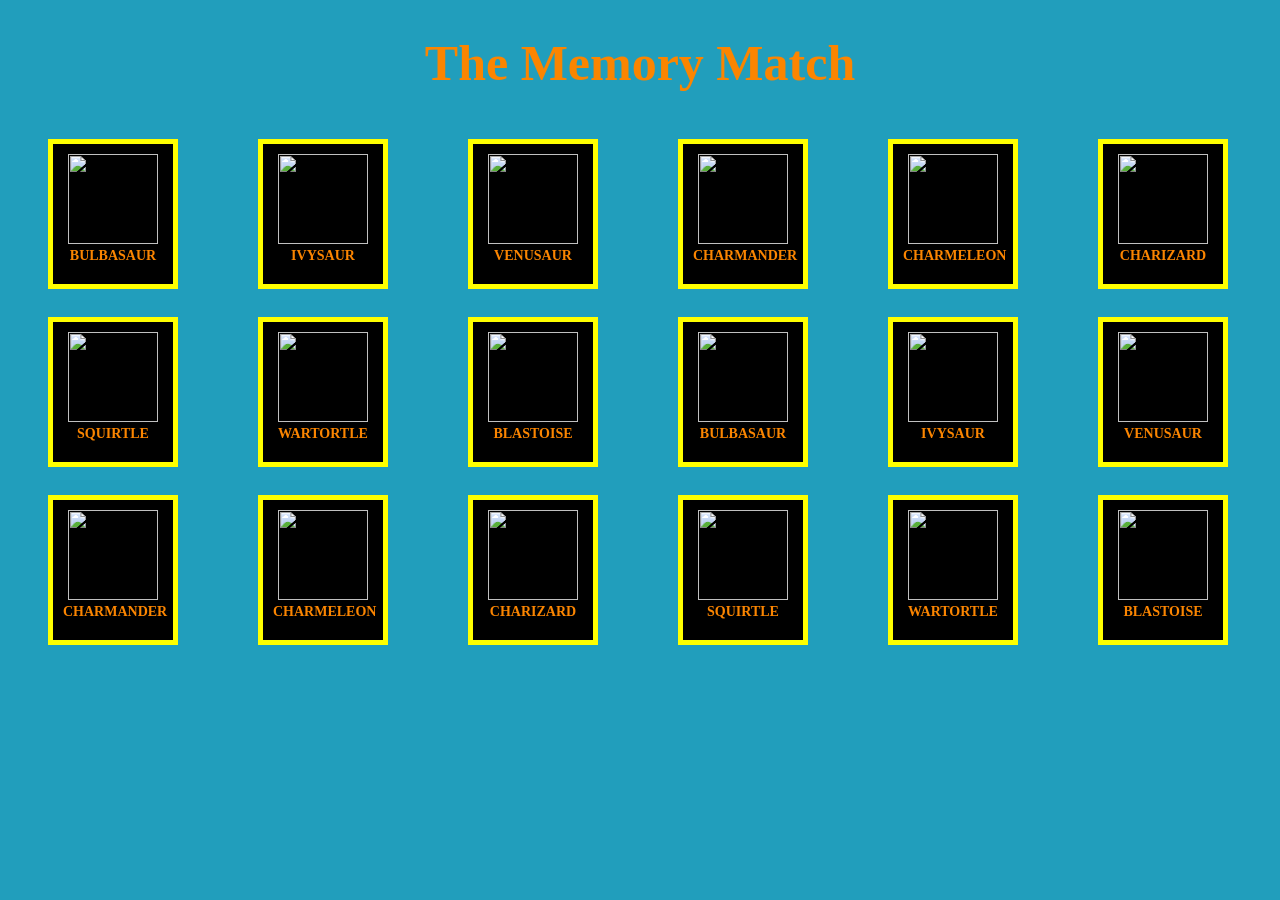
==== src/index.html @ 60aa9083 "primeras imagenes en interfaz" ====
<!DOCTYPE html>
<html>
  <head>
    <meta charset="utf-8">
    <title>Memory Match</title>
    <link rel="stylesheet" href="style.css" />
  </head>
  <body>
    <header>
      <h1> The Memory Match </h1>
    </header>
    <div id="root" class="cardbox"></div>
    <script src="main.js" type="module"></script>
  </body>
</html>
---- src/style.css ----
html{
    margin: 0%;
    padding: 0%;
}

body {
    background-color: #219EBC;
    align-items: center;
    text-align: center;
}

h1 {
    color: #fb8500;
    font-size: 50px;
}

.cardbox div {
    display: flex;
    flex-wrap: wrap;
    position: relative;
    
}

figure {
    background-color: black;
    width: 100px;
    height: 120px;
    color: #fb8500;
    font-size: 14px;
    font-weight: bold;
    text-transform: uppercase;
    padding: 10px;
    border-style: solid;
    border-color: yellow;
    border-width: 5px;    

}

img {
    width: 90px;
    height: 90px;
    
}
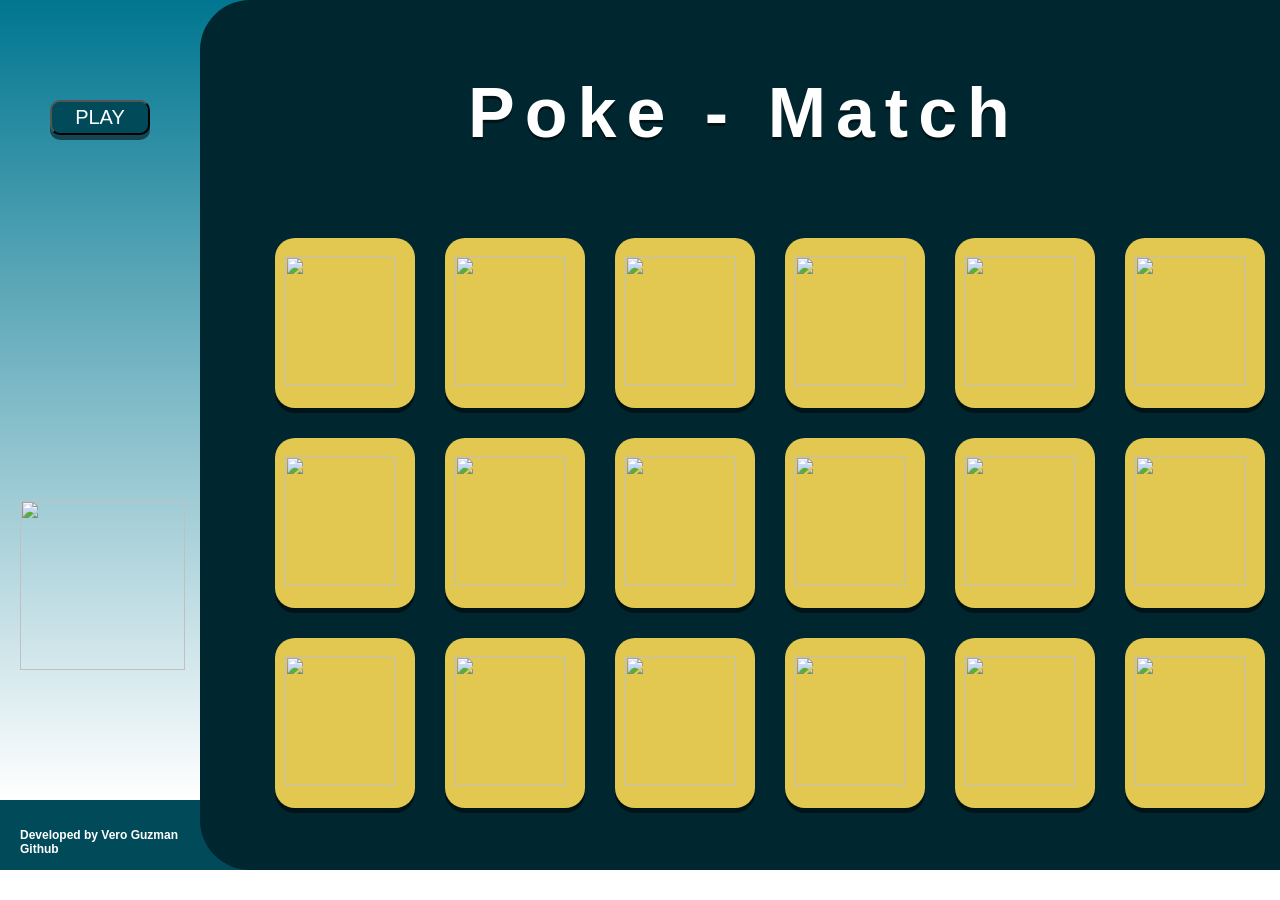
==== commit 97bbab80: "Se agrega la imagen de bulbasur y se modifica el estilo" ====
--- a/src/index.html
+++ b/src/index.html
@@ -2,14 +2,31 @@
 <html>
   <head>
     <meta charset="utf-8">
+    <meta name="viewport" content="width=device-width, initial-scale=1.0">
+    
     <title>Memory Match</title>
     <link rel="stylesheet" href="style.css" />
   </head>
   <body>
-    <header>
-      <h1> The Memory Match </h1>
-    </header>
-    <div id="root" class="cardbox"></div>
+    <section class="menu">
+      <img src="img/bulbasaur.png/">
+      <button id="play"> PLAY </button><br>
+      <!--<button>LEVEL</button><br>
+      <button>CARDS</button>-->
+      
+      <footer>
+        <h6> Developed by Vero Guzman <br> Github </h6>
+      </footer>
+    </section>
+    <section class="fondo">
+      <header>
+        <p> Poke - Match </p>
+      </header>
+      <div id="front" class="cardboxf"></div>
+      <div id="back" class="cardboxb"></div>
+
+    </section>
+   
     <script src="main.js" type="module"></script>
   </body>
 </html>
--- a/src/style.css
+++ b/src/style.css
@@ -1,43 +1,112 @@
-html{
-    margin: 0%;
-    padding: 0%;
-}
-
 body {
-    background-color: #219EBC;
-    align-items: center;
-    text-align: center;
-}
-
-h1 {
-    color: #fb8500;
-    font-size: 50px;
-}
-
-.cardbox div {
-    display: flex;
-    flex-wrap: wrap;
-    position: relative;
+    margin: 0;
+    font-family: Arial; 
     
 }
 
-figure {
-    background-color: black;
+.menu {
+    background:linear-gradient(180deg, #007690 0%, rgba(255, 255, 255, 0) 100%);
+    position: absolute;
+    width: 300px;
+    height: 800px;
+    left: 0px;
+    top: 0px;
+
+    
+}
+.menu button {
     width: 100px;
-    height: 120px;
-    color: #fb8500;
-    font-size: 14px;
-    font-weight: bold;
-    text-transform: uppercase;
-    padding: 10px;
-    border-style: solid;
-    border-color: yellow;
-    border-width: 5px;    
+    height: 35px;
+    margin-top: 100px;
+    margin-left: 50px;
+    background-color: #004A5A;
+    font-size: 20px;
+    color: #ffffff;
+    border-radius: 10px;
+    box-shadow: 0px 5px #00000080;
+}
+.menu img {
+    width: 165px;
+    height: 170px;
+    left: 20px;
+    top: 500px;
+    position: absolute;
+
 
 }
+.menu footer{
+    position: absolute;
+    background-color: #004A5A;
+    width: 300px;
+    height: 70px;
+    left: 0px;
+    top: 100%;
+    
+}
+.menu footer h6 {
+    font-size: 12px;
+    color: #ffffff;
+    margin-left: 20px;
+}
 
-img {
-    width: 90px;
-    height: 90px;
+.fondo {
+    position: absolute;
+    margin-left: 200px;
+    background-color: #00272f ;
     
+    width: 85%;
+    height: 870px;
+    border-top-left-radius: 50px;
+    border-bottom-left-radius: 50px;
+    align-content: center;
+    
+}
+.fondo p {
+    margin-top: 25px;
+    text-align: center;
+    font-size: 70px;
+    color:  #ffffff;
+    border: 2px;
+    border-color: #F06868;
+    text-shadow: 0px 3px #00000080;
+    font-weight: bold;
+    letter-spacing: 10px;
+}    
+.fondo div{
+    align-items: center;
+    margin-left: 30px;
+}
+.cardboxb figure {
+    float: left;
+    background-color: #E2C851;
+    width: 120px;
+    height: 150px;
+    margin: 15px;
+    border-radius: 20px;
+    padding: 10px;
+    align-content: center;
+    box-shadow: 0px 5px #00000080;
+    
+}
+.cardboxb img {
+    width: 110px;
+    height: 130px;
+}
+.cardboxf figure {
+    background-repeat: repeat;
+    float: left;
+    background-color: #E2C851;
+    width: 120px;
+    height: 150px;
+    margin: 15px;
+    border-radius: 20px;
+    padding: 10px;
+    align-content: center;
+    box-shadow: 0px 5px #00000080;
+    
+}
+.cardboxf img {
+    background-repeat: repeat;
+    width: 110px;
+    height: 130px;
 }
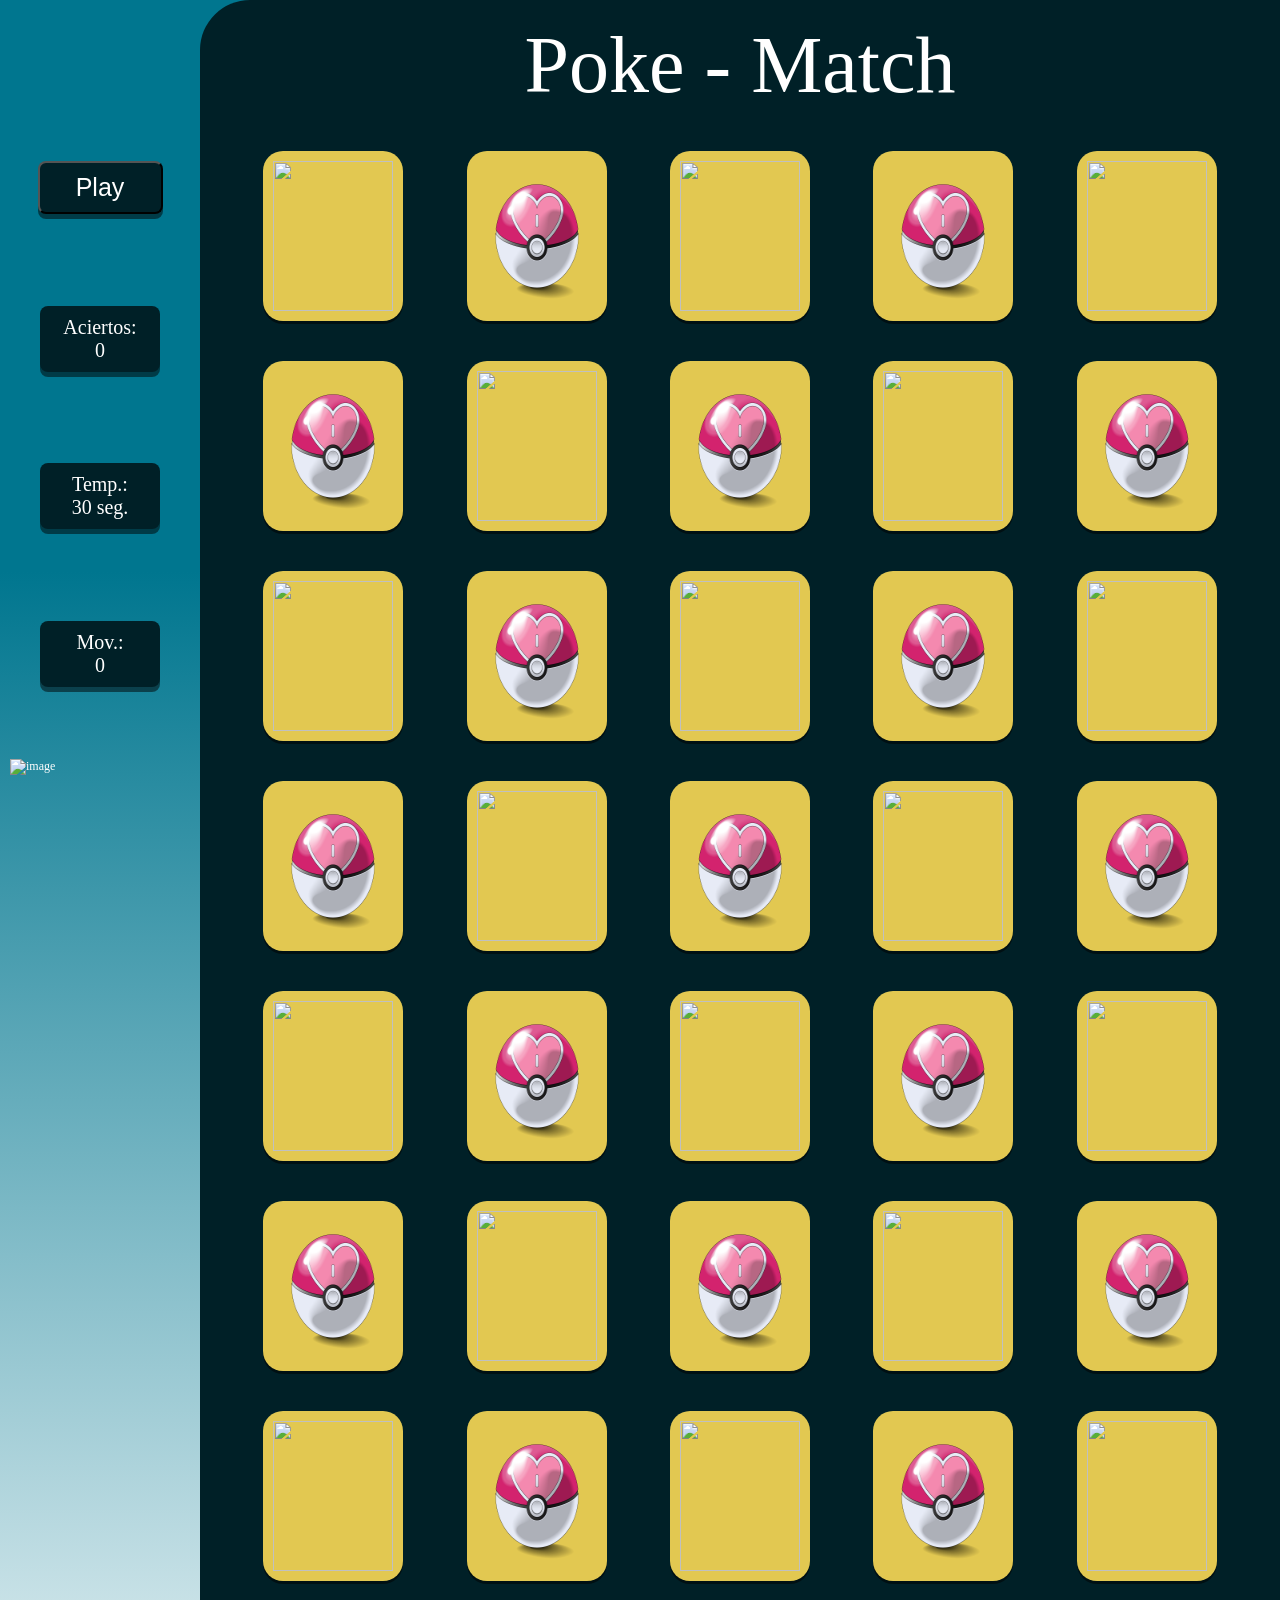
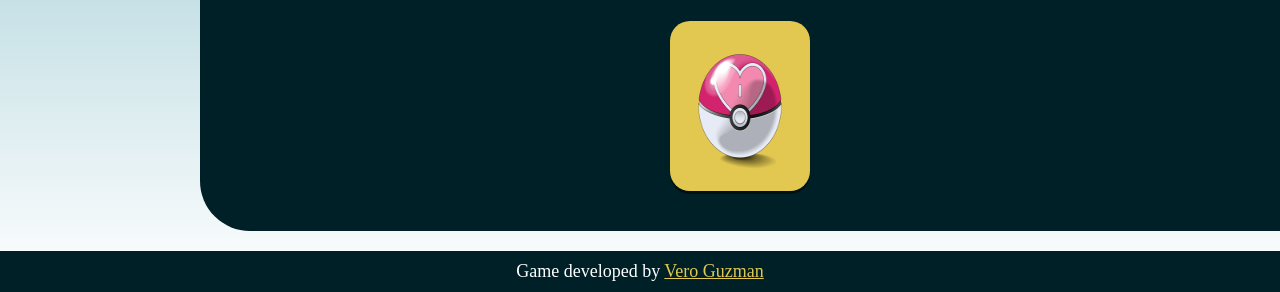
==== commit 2624e5be: "Se han modificado las media queries a 4 medidas de dispositivos iniciado el diseño por mobile first" ====
--- a/src/index.html
+++ b/src/index.html
@@ -1,32 +1,32 @@
 <!DOCTYPE html>
 <html>
-  <head>
-    <meta charset="utf-8">
-    <meta name="viewport" content="width=device-width, initial-scale=1.0">
-    
-    <title>Memory Match</title>
-    <link rel="stylesheet" href="style.css" />
-  </head>
-  <body>
+
+<head>
+  <meta charset="utf-8">
+  <meta name="viewport" content="width=device-width, initial-scale=1.0">
+  <title>Memory Match</title>
+  <link rel="stylesheet" href="style.css" />
+</head>
+
+<body>
+  <main>
+    <header class="title"> Poke - Match </header>
     <section class="menu">
-      <img src="img/bulbasaur.png/">
-      <button id="play"> PLAY </button><br>
-      <!--<button>LEVEL</button><br>
-      <button>CARDS</button>-->
-      
-      <footer>
-        <h6> Developed by Vero Guzman <br> Github </h6>
-      </footer>
+      <button id="play"> Play </button>
+      <p id="aciertos">Aciertos: <br>0</p>
+      <p id="estaditicas">Temp.: <br>30 seg.</p>
+      <p id="movimientos">Mov.: <br>0</p>
+      <img src="img/bulbasaur.png/" alt="image">
     </section>
-    <section class="fondo">
-      <header>
-        <p> Poke - Match </p>
-      </header>
-      <div id="front" class="cardboxf"></div>
-      <div id="back" class="cardboxb"></div>
+    <section class="containCard">
+      <div id="card"> <p>Poke - Match</p> </div>
+    </section>
+    <section class="decor">
+      <img src="img/bulbasaur.png/" alt="image">
+    </section>
+    <footer>Game developed by <a href="https://github.com/veroguzrob">Vero Guzman</a></footer>
+    <script src="main.js" type="module"></script>
+  </main>
+</body>
 
-    </section>
-   
-    <script src="main.js" type="module"></script>
-  </body>
-</html>
+</html>
--- a/src/style.css
+++ b/src/style.css
@@ -1,112 +1,364 @@
+/*diseño mobile (max-width: 480px)*/
 body {
+    background: linear-gradient(180deg, #00768F 30.21%, #FFFFFF 100%);
+    background-repeat: no-repeat;
     margin: 0;
-    font-family: Arial; 
-    
+    font-family: 'Franklin Gothic';
+}
+
+header {
+    padding: 10px;
+    font-size: 35px;
+    color: #fff;
+    font-weight: bold;
+    text-align: center;
+    text-shadow: 0 5px 5px #00000080;
+    letter-spacing: 3px;
 }
 
 .menu {
-    background:linear-gradient(180deg, #007690 0%, rgba(255, 255, 255, 0) 100%);
-    position: absolute;
-    width: 300px;
-    height: 800px;
-    left: 0px;
-    top: 0px;
-
-    
-}
+    font-size: 12px;
+    color: #fff;
+    display: flex;
+    align-items: center;
+    justify-content: space-around;
+}
+
 .menu button {
-    width: 100px;
-    height: 35px;
-    margin-top: 100px;
-    margin-left: 50px;
-    background-color: #004A5A;
-    font-size: 20px;
-    color: #ffffff;
-    border-radius: 10px;
-    box-shadow: 0px 5px #00000080;
-}
+    background-color: #002027;
+    width: 78px;
+    padding: 10px;
+    border-radius: 5px;
+    box-shadow: 0 2px 2px #00000080;
+    color: #fff;
+}
+
+.menu p {
+    background-color: #002027;
+    width: 70px;
+    padding: 8px;
+    border-radius: 5px;
+    box-shadow: 0 2px 2px #00000080;
+    text-align: center;
+}
+
 .menu img {
-    width: 165px;
-    height: 170px;
-    left: 20px;
-    top: 500px;
-    position: absolute;
-
-
-}
-.menu footer{
-    position: absolute;
-    background-color: #004A5A;
-    width: 300px;
-    height: 70px;
-    left: 0px;
-    top: 100%;
-    
-}
-.menu footer h6 {
-    font-size: 12px;
-    color: #ffffff;
-    margin-left: 20px;
-}
-
-.fondo {
-    position: absolute;
-    margin-left: 200px;
-    background-color: #00272f ;
-    
-    width: 85%;
-    height: 870px;
-    border-top-left-radius: 50px;
-    border-bottom-left-radius: 50px;
-    align-content: center;
-    
-}
-.fondo p {
-    margin-top: 25px;
-    text-align: center;
-    font-size: 70px;
-    color:  #ffffff;
-    border: 2px;
-    border-color: #F06868;
-    text-shadow: 0px 3px #00000080;
-    font-weight: bold;
-    letter-spacing: 10px;
-}    
-.fondo div{
-    align-items: center;
-    margin-left: 30px;
-}
-.cardboxb figure {
-    float: left;
-    background-color: #E2C851;
-    width: 120px;
-    height: 150px;
-    margin: 15px;
+    width: 0.1px;
+    height: 0.1px;
+}
+
+.containCard div {
+    display: flex;
+    flex-wrap: wrap;
+    justify-content: space-evenly;
+}
+
+.containCard div p {
+    font-size: 1px;
+    color: transparent;
+}
+
+.containCard figure {
+    background: #E2C851;
+    width: 60px;
+    height: 80px;
+    margin: 10px;
     border-radius: 20px;
     padding: 10px;
-    align-content: center;
-    box-shadow: 0px 5px #00000080;
-    
-}
-.cardboxb img {
-    width: 110px;
-    height: 130px;
-}
-.cardboxf figure {
-    background-repeat: repeat;
-    float: left;
-    background-color: #E2C851;
-    width: 120px;
-    height: 150px;
-    margin: 15px;
-    border-radius: 20px;
-    padding: 10px;
-    align-content: center;
-    box-shadow: 0px 5px #00000080;
-    
-}
-.cardboxf img {
-    background-repeat: repeat;
-    width: 110px;
-    height: 130px;
+    box-shadow: 0px 3px #00000080;
+    position: relative;
+}
+
+.containCard img {
+    position: absolute;
+    width: 60px;
+    height: 80px;
+}
+
+.decor {
+    text-align: center;
+}
+
+.decor img {
+    margin-top: 20px;
+    width: 100px;
+    height: 100px;
+}
+
+footer {
+    margin-top: 20px;
+    background: #002027;
+    padding: 5px;
+    text-align: center;
+    font-size: 10px;
+    color: #ffffff;
+}
+
+a {
+    color: #E2C851;
+}
+
+@media screen and (min-width: 481px) and (max-width: 766px) {
+    header {
+        display: none;
+    }
+
+    .menu {
+        position: absolute;
+        margin-top: 100px;
+        width: 120px;
+        height: 100%;
+        align-items: center;
+        display: flex;
+        justify-content: space-around;
+        flex-direction: column;
+    }
+
+    .menu button {
+        width: 80px;
+        padding: 8px;
+        font-size: 15px;
+        margin-top: 80px;
+        margin-bottom: 50px;
+        border-radius: 8px;
+        box-shadow: 0px 5px #00000080;
+    }
+
+    .menu p {
+        width: 60px;
+        padding: 7px;
+        font-size: 15px;
+    }
+
+    .menu img {
+        margin-top: 80px;
+        width: 100px;
+        height: 100px;
+    }
+
+    .containCard {
+        margin-left: 120px;
+        border-top-left-radius: 30px;
+        border-bottom-left-radius: 30px;
+        background: #002027;
+        padding: 10px;
+    }
+
+    .containCard div p {
+        font-size: 40px;
+        color: #fff;
+        margin: 0 0 15px 0;
+    }
+
+    .containCard figure {
+        background: #E2C851;
+        width: 70px;
+        height: 100px;
+        margin: 15px;
+        border-radius: 20px;
+        padding: 10px;
+        box-shadow: 0px 3px #00000080;
+        position: relative;
+    }
+
+    .containCard img {
+        position: absolute;
+        width: 70px;
+        height: 100px;
+    }
+
+    .decor {
+        display: none;
+    }
+
+    footer {
+        background: #002027;
+        padding: 10px;
+        text-align: center;
+        font-size: 15px;
+        color: #ffffff;
+    }
+
+    a {
+        color: #E2C851;
+    }
+}
+
+
+@media screen and (min-width: 767px) and (max-width: 949px) {
+    header {
+        display: none;
+    }
+
+    .menu {
+        position: absolute;
+        margin-top: 100px;
+        width: 150px;
+        height: 100%;
+        align-items: center;
+        display: flex;
+        justify-content: space-around;
+        flex-direction: column;
+    }
+
+    .menu button {
+        width: 100px;
+        padding: 10px;
+        font-size: 20px;
+        margin-top: 150px;
+        margin-bottom: 50px;
+        border-radius: 8px;
+        box-shadow: 0px 5px #00000080;
+    }
+
+    .menu p {
+        width: 80px;
+        padding: 10px;
+        font-size: 18px;
+        border-radius: 8px;
+        box-shadow: 0px 5px #00000080;
+        margin-bottom: 50px;
+    }
+
+    .menu img {
+        margin-top: 80px;
+        width: 150px;
+        height: 150px;
+    }
+
+    .containCard {
+        margin-left: 150px;
+        border-top-left-radius: 50px;
+        border-bottom-left-radius: 50px;
+        background: #002027;
+        padding: 20px;
+    }
+
+    .containCard div p {
+        font-size: 60px;
+        color: #fff;
+        margin: 0 0 15px 0;
+    }
+
+    .containCard figure {
+        background: #E2C851;
+        width: 90px;
+        height: 120px;
+        border-radius: 20px;
+        margin: 15px;
+        padding: 10px;
+        box-shadow: 0px 3px #00000080;
+        position: relative;
+    }
+
+    .containCard img {
+        position: absolute;
+        width: 90px;
+        height: 120px;
+    }
+
+    .decor {
+        display: none;
+    }
+
+    footer {
+        background: #002027;
+        padding: 10px;
+        text-align: center;
+        font-size: 15px;
+        color: #ffffff;
+    }
+
+    a {
+        color: #E2C851;
+    }
+}
+
+@media screen and (min-width: 950px) {
+    header {
+        display: none;
+    }
+
+    .menu {
+        position: absolute;
+        margin-top: 50px;
+        width: 200px;
+        height: 100%;
+        align-items: center;
+        display: flex;
+        justify-content: space-around;
+        flex-direction: column;
+    }
+
+    .menu button {
+        width: 125px;
+        padding: 10px;
+        font-size: 25px;
+        margin-top: 100px;
+        margin-bottom: 50px;
+        border-radius: 8px;
+        box-shadow: 0px 5px #00000080;
+    }
+
+    .menu p {
+        width: 100px;
+        padding: 10px;
+        font-size: 20px;
+        border-radius: 8px;
+        box-shadow: 0px 5px #00000080;
+        margin-bottom: 50px;
+    }
+
+    .menu img {
+
+        width: 180px;
+        height: 180px;
+    }
+
+    .containCard {
+        margin-left: 200px;
+        border-top-left-radius: 50px;
+        border-bottom-left-radius: 50px;
+        background: #002027;
+        padding: 20px;
+    }
+
+    .containCard div p {
+        font-size: 80px;
+        color: #fff;
+        margin: 0 0 20px 0;
+    }
+
+    .containCard figure {
+        background: #E2C851;
+        width: 120px;
+        height: 150px;
+        border-radius: 20px;
+        margin: 20px;
+        padding: 10px;
+        box-shadow: 0px 3px #00000080;
+        position: relative;
+    }
+
+    .containCard img {
+        position: absolute;
+        width: 120px;
+        height: 150px;
+    }
+
+    .decor {
+        display: none;
+    }
+
+    footer {
+        background: #002027;
+        padding: 10px;
+        text-align: center;
+        font-size: 18px;
+        color: #ffffff;
+    }
+
+    a {
+        color: #E2C851;
+    }
 }
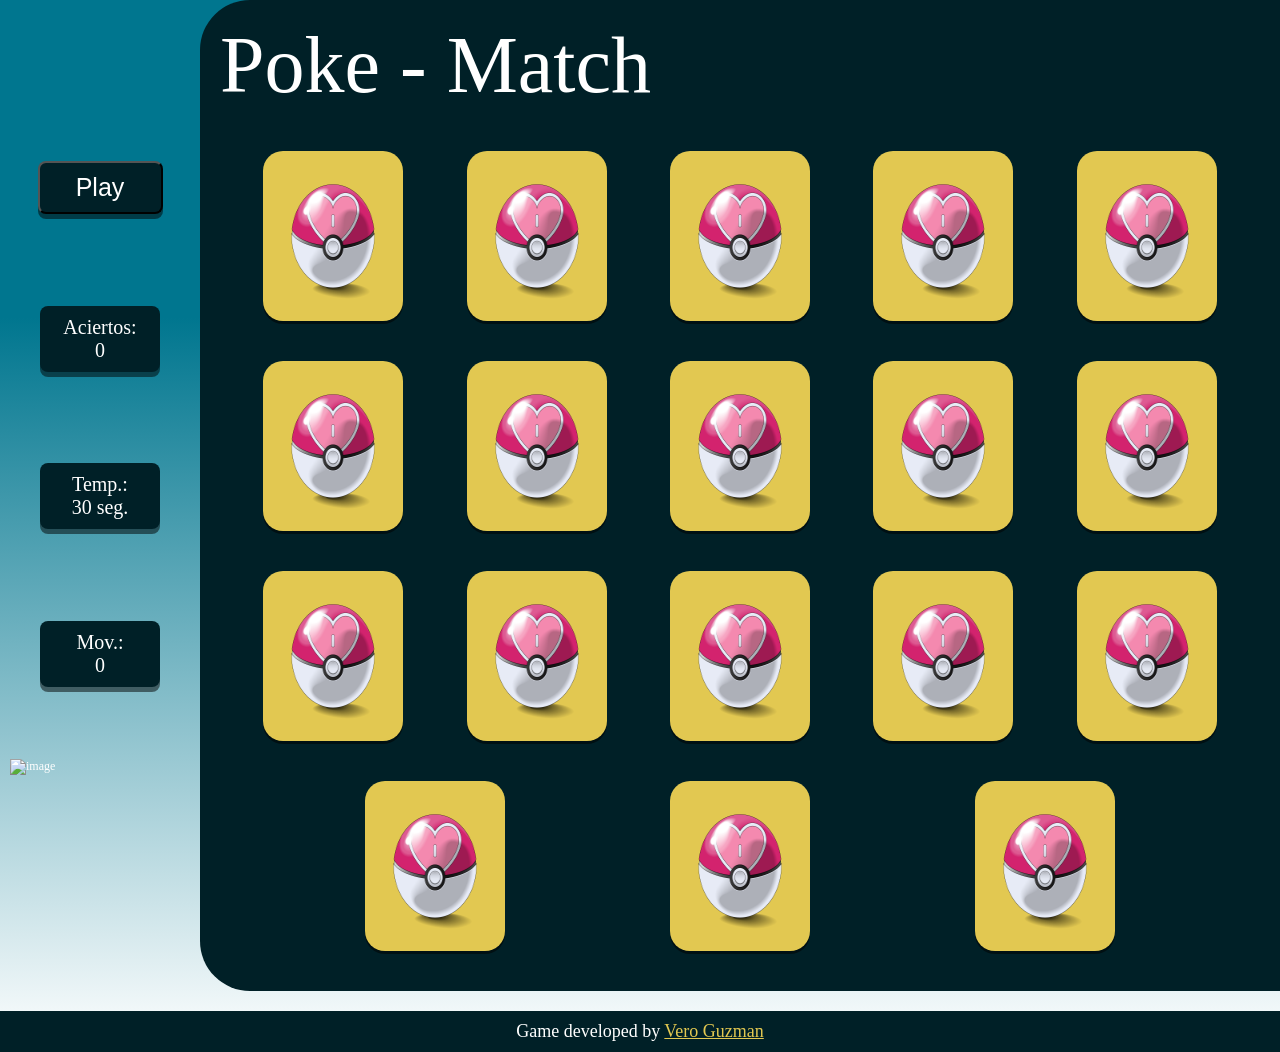
==== commit aae5bd05: "Por fin se oculta el Pokemon" ====
--- a/src/index.html
+++ b/src/index.html
@@ -19,7 +19,9 @@
       <img src="img/bulbasaur.png/" alt="image">
     </section>
     <section class="containCard">
-      <div id="card"> <p>Poke - Match</p> </div>
+      <p>Poke - Match</p>
+      <div id="front" class="front"></div>
+      <div id="back" class="back"></div>
     </section>
     <section class="decor">
       <img src="img/bulbasaur.png/" alt="image">
--- a/src/style.css
+++ b/src/style.css
@@ -47,15 +47,19 @@
     height: 0.1px;
 }
 
-.containCard div {
+.containCard {
+    
+}
+
+.containCard p {
+    font-size: 1px;
+    color: transparent;
+}
+
+.containCard div{
     display: flex;
     flex-wrap: wrap;
     justify-content: space-evenly;
-}
-
-.containCard div p {
-    font-size: 1px;
-    color: transparent;
 }
 
 .containCard figure {
@@ -98,6 +102,10 @@
     color: #E2C851;
 }
 
+.show_hidden {
+    display: none;
+}
+
 @media screen and (min-width: 481px) and (max-width: 766px) {
     header {
         display: none;
@@ -144,7 +152,7 @@
         padding: 10px;
     }
 
-    .containCard div p {
+    .containCard p {
         font-size: 40px;
         color: #fff;
         margin: 0 0 15px 0;
@@ -234,7 +242,7 @@
         padding: 20px;
     }
 
-    .containCard div p {
+    .containCard p {
         font-size: 60px;
         color: #fff;
         margin: 0 0 15px 0;
@@ -323,7 +331,7 @@
         padding: 20px;
     }
 
-    .containCard div p {
+    .containCard p {
         font-size: 80px;
         color: #fff;
         margin: 0 0 20px 0;
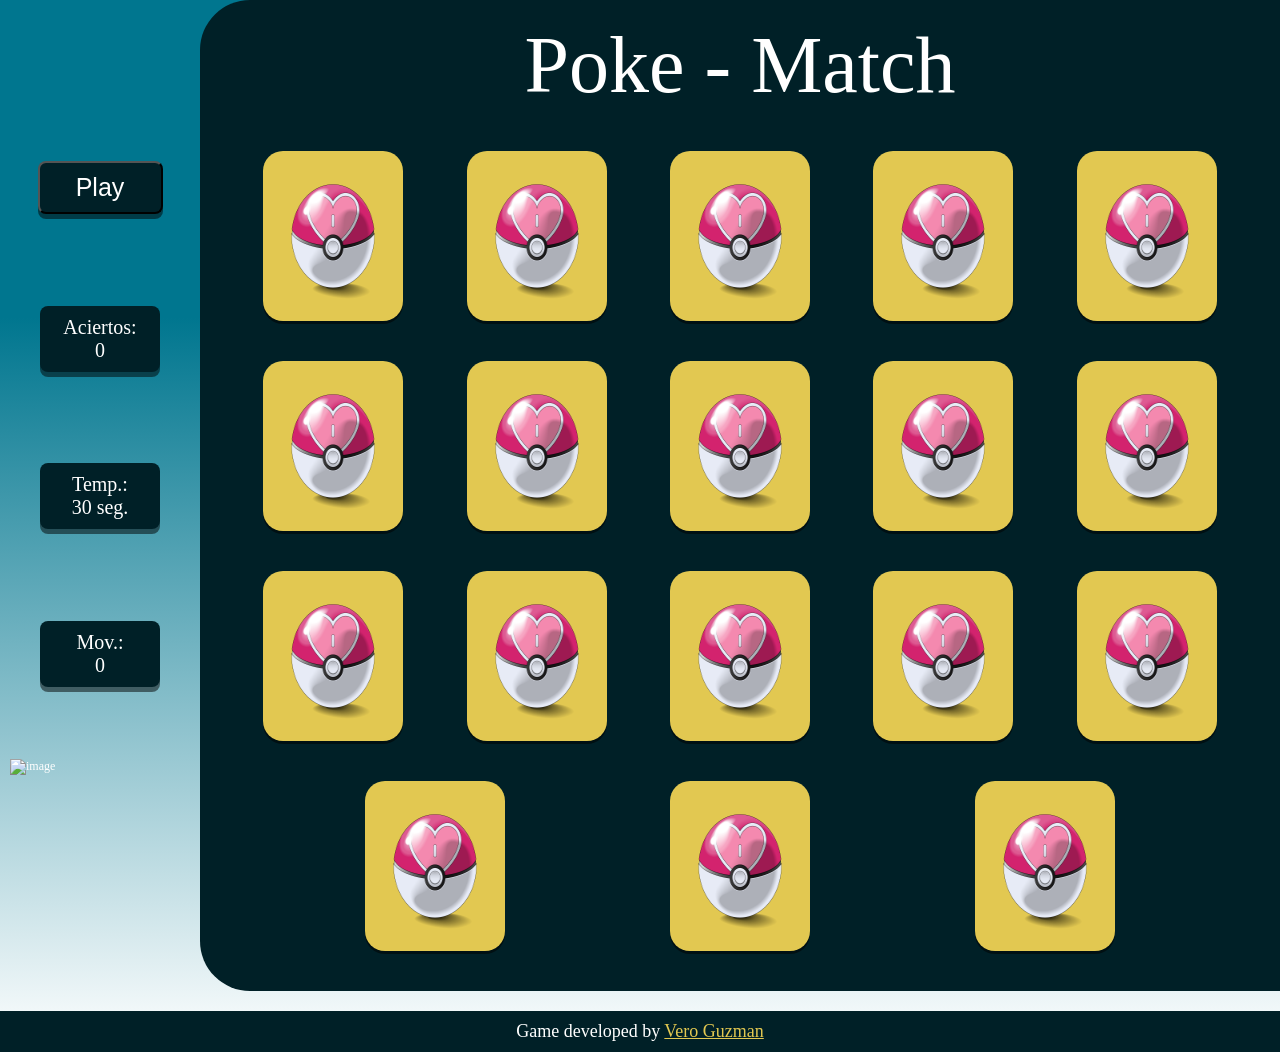
==== commit 19eac7b1: "Se esta iniciando la funcionalidad de mostrar y esconder" ====
--- a/src/index.html
+++ b/src/index.html
@@ -12,7 +12,7 @@
   <main>
     <header class="title"> Poke - Match </header>
     <section class="menu">
-      <button id="play"> Play </button>
+      <button type="reset" id="play"> Play </button>
       <p id="aciertos">Aciertos: <br>0</p>
       <p id="estaditicas">Temp.: <br>30 seg.</p>
       <p id="movimientos">Mov.: <br>0</p>
@@ -20,8 +20,7 @@
     </section>
     <section class="containCard">
       <p>Poke - Match</p>
-      <div id="front" class="front"></div>
-      <div id="back" class="back"></div>
+     <div id="cards" class="back"></div>
     </section>
     <section class="decor">
       <img src="img/bulbasaur.png/" alt="image">
--- a/src/style.css
+++ b/src/style.css
@@ -5,7 +5,6 @@
     margin: 0;
     font-family: 'Franklin Gothic';
 }
-
 header {
     padding: 10px;
     font-size: 35px;
@@ -15,7 +14,6 @@
     text-shadow: 0 5px 5px #00000080;
     letter-spacing: 3px;
 }
-
 .menu {
     font-size: 12px;
     color: #fff;
@@ -23,7 +21,6 @@
     align-items: center;
     justify-content: space-around;
 }
-
 .menu button {
     background-color: #002027;
     width: 78px;
@@ -32,7 +29,6 @@
     box-shadow: 0 2px 2px #00000080;
     color: #fff;
 }
-
 .menu p {
     background-color: #002027;
     width: 70px;
@@ -41,27 +37,19 @@
     box-shadow: 0 2px 2px #00000080;
     text-align: center;
 }
-
 .menu img {
     width: 0.1px;
     height: 0.1px;
 }
-
-.containCard {
-    
-}
-
 .containCard p {
     font-size: 1px;
     color: transparent;
 }
-
 .containCard div{
     display: flex;
     flex-wrap: wrap;
     justify-content: space-evenly;
 }
-
 .containCard figure {
     background: #E2C851;
     width: 60px;
@@ -72,38 +60,35 @@
     box-shadow: 0px 3px #00000080;
     position: relative;
 }
-
 .containCard img {
     position: absolute;
     width: 60px;
     height: 80px;
 }
-
 .decor {
     text-align: center;
 }
-
 .decor img {
     margin-top: 20px;
     width: 100px;
     height: 100px;
 }
-
 footer {
     margin-top: 20px;
     background: #002027;
-    padding: 5px;
+    padding: 10px;
     text-align: center;
     font-size: 10px;
     color: #ffffff;
 }
-
 a {
     color: #E2C851;
 }
-
-.show_hidden {
-    display: none;
+.show{
+    visibility: visible;
+}
+.hidden {
+    visibility: hidden;
 }
 
 @media screen and (min-width: 481px) and (max-width: 766px) {
@@ -156,6 +141,7 @@
         font-size: 40px;
         color: #fff;
         margin: 0 0 15px 0;
+        text-align: center;
     }
 
     .containCard figure {
@@ -180,19 +166,9 @@
     }
 
     footer {
-        background: #002027;
-        padding: 10px;
-        text-align: center;
-        font-size: 15px;
-        color: #ffffff;
-    }
-
-    a {
-        color: #E2C851;
-    }
-}
-
-
+        font-size: 13px;
+    }
+}
 @media screen and (min-width: 767px) and (max-width: 949px) {
     header {
         display: none;
@@ -246,6 +222,7 @@
         font-size: 60px;
         color: #fff;
         margin: 0 0 15px 0;
+        text-align: center;
     }
 
     .containCard figure {
@@ -270,18 +247,9 @@
     }
 
     footer {
-        background: #002027;
-        padding: 10px;
-        text-align: center;
         font-size: 15px;
-        color: #ffffff;
-    }
-
-    a {
-        color: #E2C851;
-    }
-}
-
+    }
+}
 @media screen and (min-width: 950px) {
     header {
         display: none;
@@ -335,6 +303,7 @@
         font-size: 80px;
         color: #fff;
         margin: 0 0 20px 0;
+        text-align: center;
     }
 
     .containCard figure {
@@ -359,14 +328,9 @@
     }
 
     footer {
-        background: #002027;
-        padding: 10px;
-        text-align: center;
+        padding: 10px;
         font-size: 18px;
-        color: #ffffff;
-    }
-
-    a {
-        color: #E2C851;
-    }
-}+    }
+
+}
+
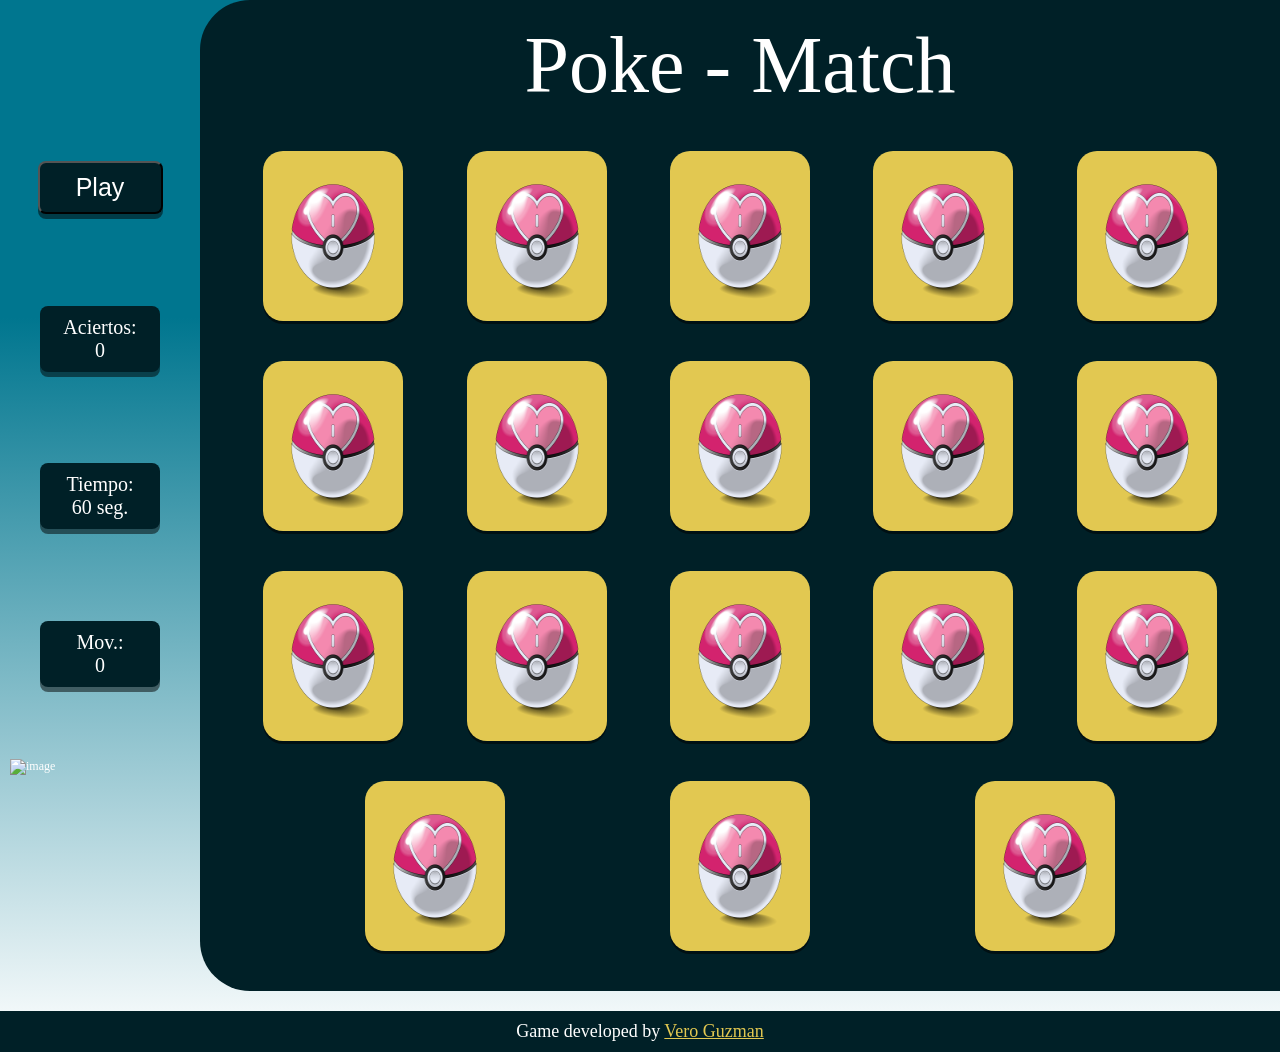
==== commit 6fee401c: "Se han agregados las estadisticas de movimientos, tiempo y aciertos" ====
--- a/src/index.html
+++ b/src/index.html
@@ -14,7 +14,7 @@
     <section class="menu">
       <button type="reset" id="play"> Play </button>
       <p id="aciertos">Aciertos: <br>0</p>
-      <p id="estaditicas">Temp.: <br>30 seg.</p>
+      <p id="tiempo">Tiempo: <br>60 seg.</p>
       <p id="movimientos">Mov.: <br>0</p>
       <img src="img/bulbasaur.png/" alt="image">
     </section>
--- a/src/style.css
+++ b/src/style.css
@@ -46,6 +46,8 @@
     color: transparent;
 }
 .containCard div{
+    position: relative;
+
     display: flex;
     flex-wrap: wrap;
     justify-content: space-evenly;
@@ -58,13 +60,16 @@
     border-radius: 20px;
     padding: 10px;
     box-shadow: 0px 3px #00000080;
-    position: relative;
 }
 .containCard img {
     position: absolute;
     width: 60px;
     height: 80px;
 }
+.hidden {
+    visibility: hidden;
+}
+
 .decor {
     text-align: center;
 }
@@ -84,12 +89,6 @@
 a {
     color: #E2C851;
 }
-.show{
-    visibility: visible;
-}
-.hidden {
-    visibility: hidden;
-}
 
 @media screen and (min-width: 481px) and (max-width: 766px) {
     header {
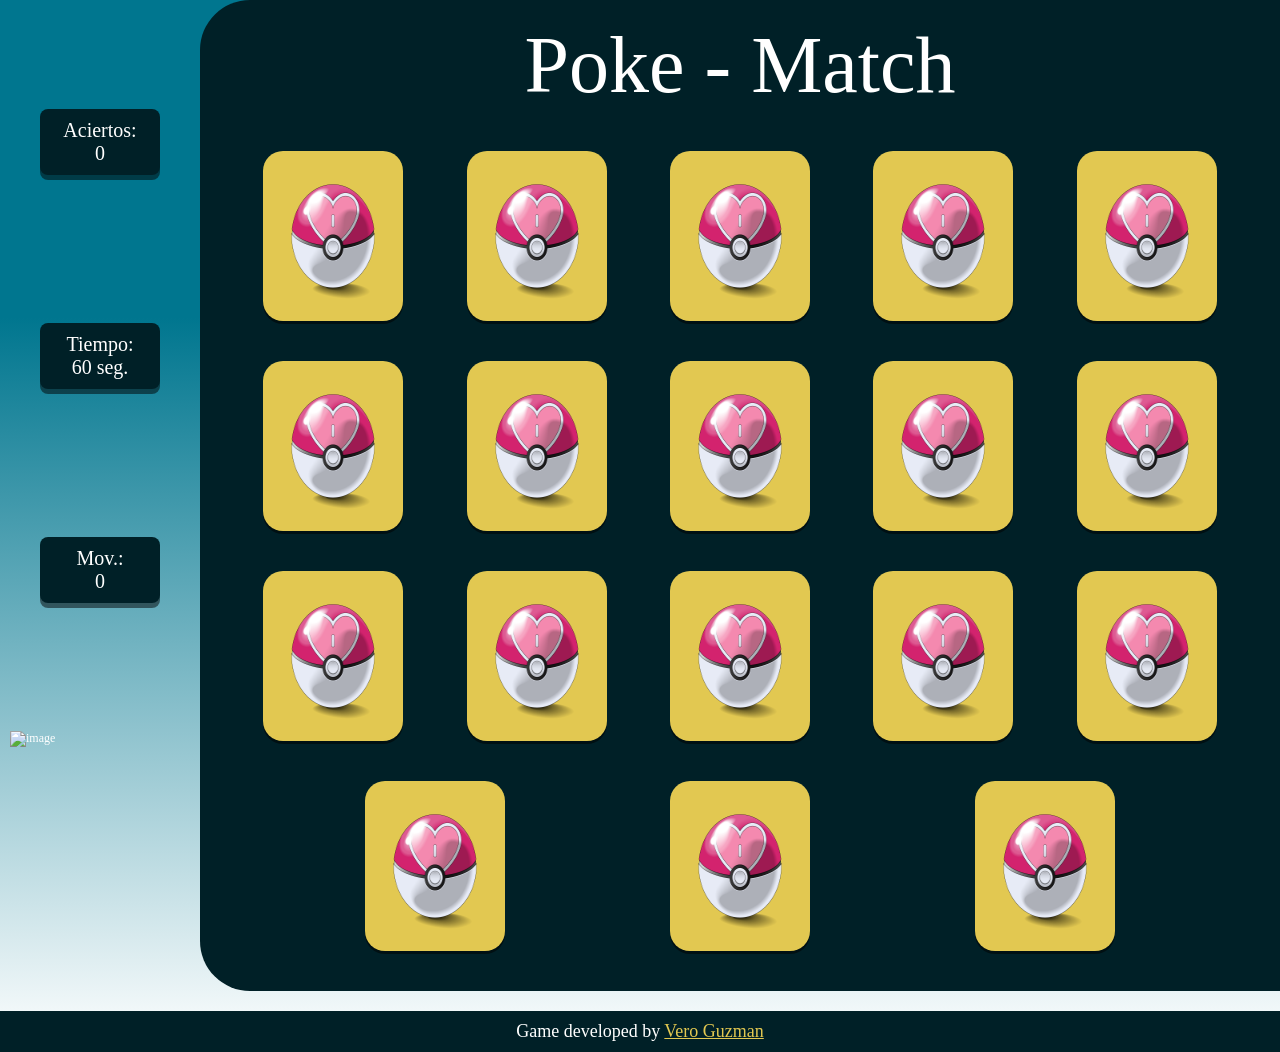
==== commit c9d93751: "Correccióon de imagen decorativa" ====
--- a/src/index.html
+++ b/src/index.html
@@ -12,18 +12,17 @@
   <main>
     <header class="title"> Poke - Match </header>
     <section class="menu">
-      <button type="reset" id="play"> Play </button>
       <p id="aciertos">Aciertos: <br>0</p>
       <p id="tiempo">Tiempo: <br>60 seg.</p>
       <p id="movimientos">Mov.: <br>0</p>
-      <img src="img/bulbasaur.png/" alt="image">
+      <img src="http://assets.stickpng.com/images/580b57fcd9996e24bc43c31a.png" alt="image">
     </section>
     <section class="containCard">
       <p>Poke - Match</p>
-     <div id="cards" class="back"></div>
+      <div id="cards" class="back"></div>
     </section>
     <section class="decor">
-      <img src="img/bulbasaur.png/" alt="image">
+      <img src="http://assets.stickpng.com/images/580b57fcd9996e24bc43c31a.png" alt="image">
     </section>
     <footer>Game developed by <a href="https://github.com/veroguzrob">Vero Guzman</a></footer>
     <script src="main.js" type="module"></script>
--- a/src/style.css
+++ b/src/style.css
@@ -5,6 +5,7 @@
     margin: 0;
     font-family: 'Franklin Gothic';
 }
+
 header {
     padding: 10px;
     font-size: 35px;
@@ -14,6 +15,7 @@
     text-shadow: 0 5px 5px #00000080;
     letter-spacing: 3px;
 }
+
 .menu {
     font-size: 12px;
     color: #fff;
@@ -21,6 +23,7 @@
     align-items: center;
     justify-content: space-around;
 }
+
 .menu button {
     background-color: #002027;
     width: 78px;
@@ -29,6 +32,7 @@
     box-shadow: 0 2px 2px #00000080;
     color: #fff;
 }
+
 .menu p {
     background-color: #002027;
     width: 70px;
@@ -37,21 +41,25 @@
     box-shadow: 0 2px 2px #00000080;
     text-align: center;
 }
+
 .menu img {
     width: 0.1px;
     height: 0.1px;
 }
+
 .containCard p {
     font-size: 1px;
     color: transparent;
 }
-.containCard div{
+
+.containCard div {
     position: relative;
 
     display: flex;
     flex-wrap: wrap;
     justify-content: space-evenly;
 }
+
 .containCard figure {
     background: #E2C851;
     width: 60px;
@@ -61,11 +69,13 @@
     padding: 10px;
     box-shadow: 0px 3px #00000080;
 }
+
 .containCard img {
     position: absolute;
     width: 60px;
     height: 80px;
 }
+
 .hidden {
     visibility: hidden;
 }
@@ -73,11 +83,13 @@
 .decor {
     text-align: center;
 }
+
 .decor img {
     margin-top: 20px;
     width: 100px;
     height: 100px;
 }
+
 footer {
     margin-top: 20px;
     background: #002027;
@@ -86,6 +98,7 @@
     font-size: 10px;
     color: #ffffff;
 }
+
 a {
     color: #E2C851;
 }
@@ -168,6 +181,7 @@
         font-size: 13px;
     }
 }
+
 @media screen and (min-width: 767px) and (max-width: 949px) {
     header {
         display: none;
@@ -249,6 +263,7 @@
         font-size: 15px;
     }
 }
+
 @media screen and (min-width: 950px) {
     header {
         display: none;
@@ -331,5 +346,4 @@
         font-size: 18px;
     }
 
-}
-
+}
